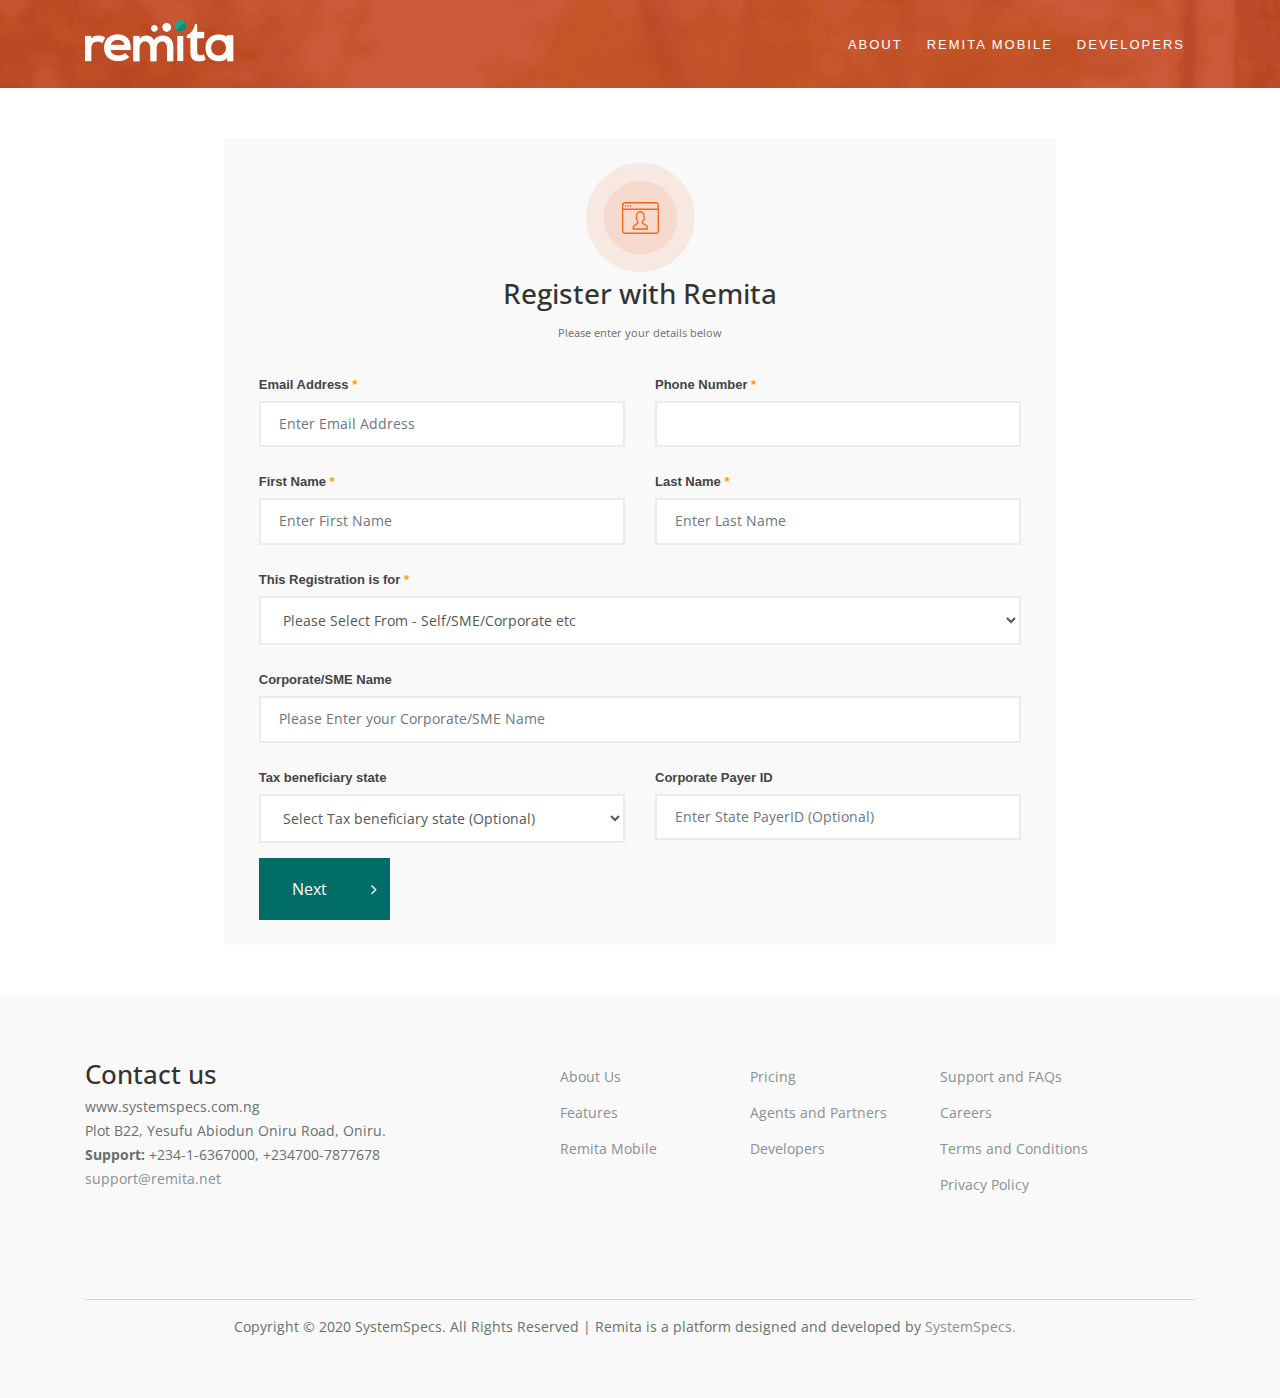
==== registration.html @ a8df495c "Initial commit" ====
<!DOCTYPE html>
<html lang="en">

<head>
    <meta charset="UTF-8">
    <meta name="viewport" content="width=device-width, initial-scale=1.0">
    <title>Register</title>

    <link rel="stylesheet" href="./assets/css/bootstrap.min.css">
    <link rel="stylesheet" href="https://stackpath.bootstrapcdn.com/bootstrap/4.5.2/css/bootstrap.min.css" integrity="sha384-JcKb8q3iqJ61gNV9KGb8thSsNjpSL0n8PARn9HuZOnIxN0hoP+VmmDGMN5t9UJ0Z" crossorigin="anonymous">

    <link rel="stylesheet" href="./assets/css/style.css">
    <link rel="stylesheet" href="https://stackpath.bootstrapcdn.com/font-awesome/4.7.0/css/font-awesome.min.css" integrity="sha384-wvfXpqpZZVQGK6TAh5PVlGOfQNHSoD2xbE+QkPxCAFlNEevoEH3Sl0sibVcOQVnN" crossorigin="anonymous">
    <link href="https://fonts.googleapis.com/css2?family=Open+Sans&display=swap" rel="stylesheet">
</head>

<body>
    <div class="wrapper">
        <header style="background-image: url(./assets/images/header-bg-light.png)">
            <div class="container header-container d-flex flex-row justify-content-between">
                <div class="logo">
                    <a href="//www.remita.net/signin" class="logo">
                        <img src="./assets/images/remita_logo_white.png" alt="Remita Logo">
                    </a>
                </div>
                <nav>
                    <ul class="nav nav-pills">
                        <li class="nav-item">
                            <a class="nav-link" href="#">ABOUT</a>
                        </li>
                        <li class="nav-item">
                            <a class="nav-link" href="#">REMITA MOBILE</a>
                        </li>
                        <li class="nav-item">
                            <a class="nav-link" href="#">DEVELOPERS</a>
                        </li>

                    </ul>
                </nav>
            </div>
        </header>
        <div class="container">

            <div class="registration-container " style="background-color:#f8f9f8">

                <div class="personal-registration-container">
                    <div class="col-sm-12 center-box text-center">
                        <img src="./assets/images/registration_icon.svg">
                        <h3>Register with Remita</h3>


                        <p>Please enter your details below</p>
                    </div>
                    <div class="col-xs-12">
                        <form id="registrationForm" method="post">

                            <div class="form-row">
                                <div class="col-sm-6">
                                    <div class="form-group ">
                                        <label for="email">Email Address <span class="required-field">*</span></label>
                                        <input type="email" class="form-control rounded-0 required" placeholder="Enter Email Address" id="email" required>
                                    </div>
                                </div>
                                <div class="col-sm-6">
                                    <div class="form-group ">
                                        <label for="phone">Phone Number <span class="required-field">*</span></label>
                                        <input type="tel" class="form-control rounded-0 required " id="phone" required>
                                    </div>
                                </div>
                            </div>
                            <div class="form-row">
                                <div class="form-group col-md-6">
                                    <label for="fname">First Name <span class="required-field">*</span></label>
                                    <input type="text" class="form-control rounded-0" id="fname" placeholder="Enter First Name" required>
                                </div>
                                <div class="form-group col-md-6">
                                    <label for="lname">Last Name <span class="required-field">*</span></label>
                                    <input type="text" class="form-control rounded-0 required" placeholder="Enter Last Name" id="lname" required>
                                </div>
                            </div>
                            <div class="form-row">
                                <div class="form-group col-md-12">
                                    <label for="accountType">This Registration is for <span class="required-field">*</span></label>
                                    <select id="accountType" class="form-control required" name="rtype">
                                        <option value="">Please Select From - Self/SME/Corporate etc</option>
                                        <option value="PERSONAL" id="personal">My Personal Account</option>
                                        <option value="SME" id="sme">MSME - Sole Signatory</option>
                                        <option value="CORPORATE">SME/Corporate - Multi Signatory</option>
                                        <option value="GOVERNMENT">Government/MDA</option>
                                </select>

                                </div>
                            </div>
                            <div class="form-row">
                                <div class="form-group col-md-12 ">
                                    <label for="corporateName">Corporate/SME Name</label>
                                    <input type="text" class="form-control required" id="corporateName" placeholder="Please Enter your Corporate/SME Name " name="corporateFullname" autocomplete="off">
                                </div>
                            </div>
                            <div class="form-row">
                                <div class="form-group col-md-6">
                                    <label for="taxstate">Tax beneficiary state</label>
                                    <select id="taxstate" class="form-control">
                                            <option value="" selected="" disabled="" hidden="">Select Tax beneficiary state (Optional)</option>
                                            <option value="LAGOS">Lagos</option>
                                    </select>
                                </div>
                                <div class="form-group col-md-6">
                                    <label for="statepayerid">Corporate Payer ID</label>
                                    <input type="text" class="form-control rounded-0" id="statepayerid" required placeholder="Enter State PayerID (Optional)">
                                </div>
                            </div>
                            <button type="submit" class="btn btn-primary rounded-0">
                                <span class="btn-remita-text">Next</span>
                                <i class="fa fa-angle-right"></i>
                            </button>

                        </form>
                    </div>
                </div>
            </div>
        </div>

        <footer style="background-color: #f8f9f8;">
            <div class="container footer-container">
                <div class="row">
                    <div class="col-md-5">
                        <h4>Contact us</h4>
                        <p>www.systemspecs.com.ng
                            <br>Plot B22, Yesufu Abiodun Oniru Road, Oniru.
                            <br>

                            <b>Support:</b> +234-1-6367000, +234700-7877678
                            <br>
                            <a href="mailto:support@remita.net">support@remita.net</a>
                        </p>

                    </div>
                    <div class="col-md-2 ml-md-auto col-sm-4 col-xs-6 footer-links">
                        <ul class="list-unstyled">
                            <li>
                                <a href="https:////www.remita.net/products/about/">About Us</a>
                            </li>
                            <li>
                                <a href="https:////www.remita.net/products/features/">Features</a>
                            </li>
                            <li>
                                <a href="https:////www.remita.net/mobileapp/" target="_blank">Remita Mobile</a>
                            </li>

                        </ul>
                    </div>
                    <div class="col-md-2 col-sm-4 col-xs-6 footer-links">
                        <ul class="list-unstyled">
                            <li>
                                <a href="https:////www.remita.net/products/pricing/">Pricing</a>
                            </li>
                            <li>
                                <a href="https:////www.remita.net/business/partners/">Agents and Partners</a>
                            </li>
                            <li>
                                <a href="https:////www.remita.net/developers/" target="_blank">Developers</a>
                            </li>
                        </ul>
                    </div>
                    <div class="col-md-3 col-sm-4 col-xs-6 footer-links">
                        <ul class="list-unstyled">
                            <li>
                                <a href="https://support.remita.net" target="_blank">Support and FAQs</a>
                            </li>
                            <li>
                                <a href="http://systemspecs.com.ng/careers" target="_blank">Careers</a>
                            </li>
                            <li>
                                <a href="https:////www.remita.net/legal/terms/">Terms and Conditions</a>
                            </li>
                            <li>
                                <a href="https:////www.remita.net/legal/policy/">Privacy Policy</a>
                            </li>
                        </ul>
                    </div>
                </div>

                <div class="row h-divider">

                </div>

                <div class="row footer-credit">
                    <p>Copyright © 2020 SystemSpecs. All Rights Reserved | Remita is a platform designed and developed by
                        <a href="http://www.systemspecs.com.ng" target="_blank">SystemSpecs.</a>
                    </p>
                </div>
            </div>
        </footer>


    </div>
</body>

</html>
---- assets/css/style.css ----
*,
::after,
::before {
    box-sizing: border-box;
    padding: 0px;
    margin: 0px;
}

.form-row>.col,
.form-row>[class*=col-] {
    padding-right: 15px;
    padding-left: 15px;
}

body {
    color: #333;
    font-family: Open Sans, sans-serif;
    font-size: 14px;
    line-height: 24px;
    overflow-x: hidden;
    padding: 0 !important;
}

img {
    vertical-align: middle;
}

.logo {
    font-size: 28px;
    line-height: 100%;
    padding: 20px 10px 10px 0;
}

ul .nav .nav-pills {
    display: block;
    margin-block-start: 1em;
    margin-block-end: 1em;
    margin-inline-start: 0px;
    margin-inline-end: 0px;
    padding-inline-start: 40px;
}

.nav-pills>li+li {
    margin-left: 4px;
}

.nav-tabs {
    border-bottom: none;
}

nav>ul>li>a {
    border-bottom: 0;
    border-radius: 0;
    font-size: 13px;
    font-style: normal;
    height: 88px;
    line-height: 70px;
    margin-left: 0;
    margin-right: 0;
    outline: medium none;
    padding: 10px;
    color: #fff;
    font-family: Helvetica Neue, Helvetica, Arial, sans-serif;
    text-transform: uppercase;
    transition: all 0.3s ease-in-out 0s;
    letter-spacing: 2px;
}

nav ul li a:hover {
    text-decoration: none;
    color: #fff;
}

.nav-link {
    padding: 10px;
}

.registration-container {
    padding-top: 0px;
    padding-left: 0px;
    padding-right: 0px;
}

.registration-container .personal-registration-container p {
    color: #696f6f;
    margin-bottom: 20px;
    font-size: 11px;
}

.registration-container .personal-registration-container h3 {
    margin: 5px 0 10px;
}

.form-control {
    border-radius: 0;
    height: auto;
    color: #555;
    line-height: 1.33333;
    padding: 12px 18px;
    border: 2px solid #ebebeb;
    font-weight: normal;
    font-size: 14px;
}

.form-group {
    margin-bottom: 15px;
}

.form-group label {
    color: #444;
    cursor: pointer;
    margin-top: 8px;
    margin-bottom: 4px;
    font-size: 13px;
    font-weight: 700;
    font-family: Helvetica Neue, Helvetica, Arial, sans-serif;
}

.required-field {
    color: #f90;
}

.btn-primary {
    display: block;
    margin-left: 10px;
    background-color: #006d67;
    border-color: #006d67;
    color: #fff;
}

.btn-remita-text {
    display: inline-block;
    margin-right: 20px;
    padding: 12px 20px;
}

footer h4 {
    margin-bottom: 5px;
    font-size: 26px;
    font-family: inherit;
    font-weight: 500;
    line-height: 1.2;
    color: inherit;
}

footer p {
    font-size: 14px;
    line-height: 24px;
    color: #696f6f;
    margin-bottom: 20px;
}

.footer-container {
    padding-top: 5%;
    padding-bottom: 3%;
}

footer a {
    text-decoration: none;
    color: #8c8f94;
}

footer .footer-links {
    margin-bottom: 30px;
}

footer ul li a {
    color: #8c8f94;
    text-decoration: none;
    line-height: 36px;
    font-size: 14px;
}

.row.footer-credit {
    width: 100%;
    text-align: center;
    padding-top: 6%;
    display: block;
}

footer .row.h-divider {
    margin: 50px 0 0;
}

.row.h-divider {
    width: 100%;
    float: left;
    border-bottom: 0.6px solid #d6d6d6;
}

footer a:hover {
    text-decoration: none;
    color: inherit;
}

@media (min-width: 768px) {
    .container {
        width: 750px;
    }
}

@media (min-width: 1200px) {
    .container {
        width: 1170px;
    }
}

@media (min-width: 768px) {
    .registration-container {
        width: 95%;
        margin: 20px auto;
        padding: 20px;
    }
    @media (min-width: 992px) {
        .registration-container {
            width: 90%;
            margin: 30px auto;
            padding: 30px;
        }
        .personal-registration-container {
            padding: 15px;
        }
    }
    @media (min-width: 1200px) {
        .registration-container {
            width: 75%;
            margin: 50px auto;
            padding: 10px;
        }
    }
}

@media (max-width:992px) {
    header nav {
        display: none;
    }
}
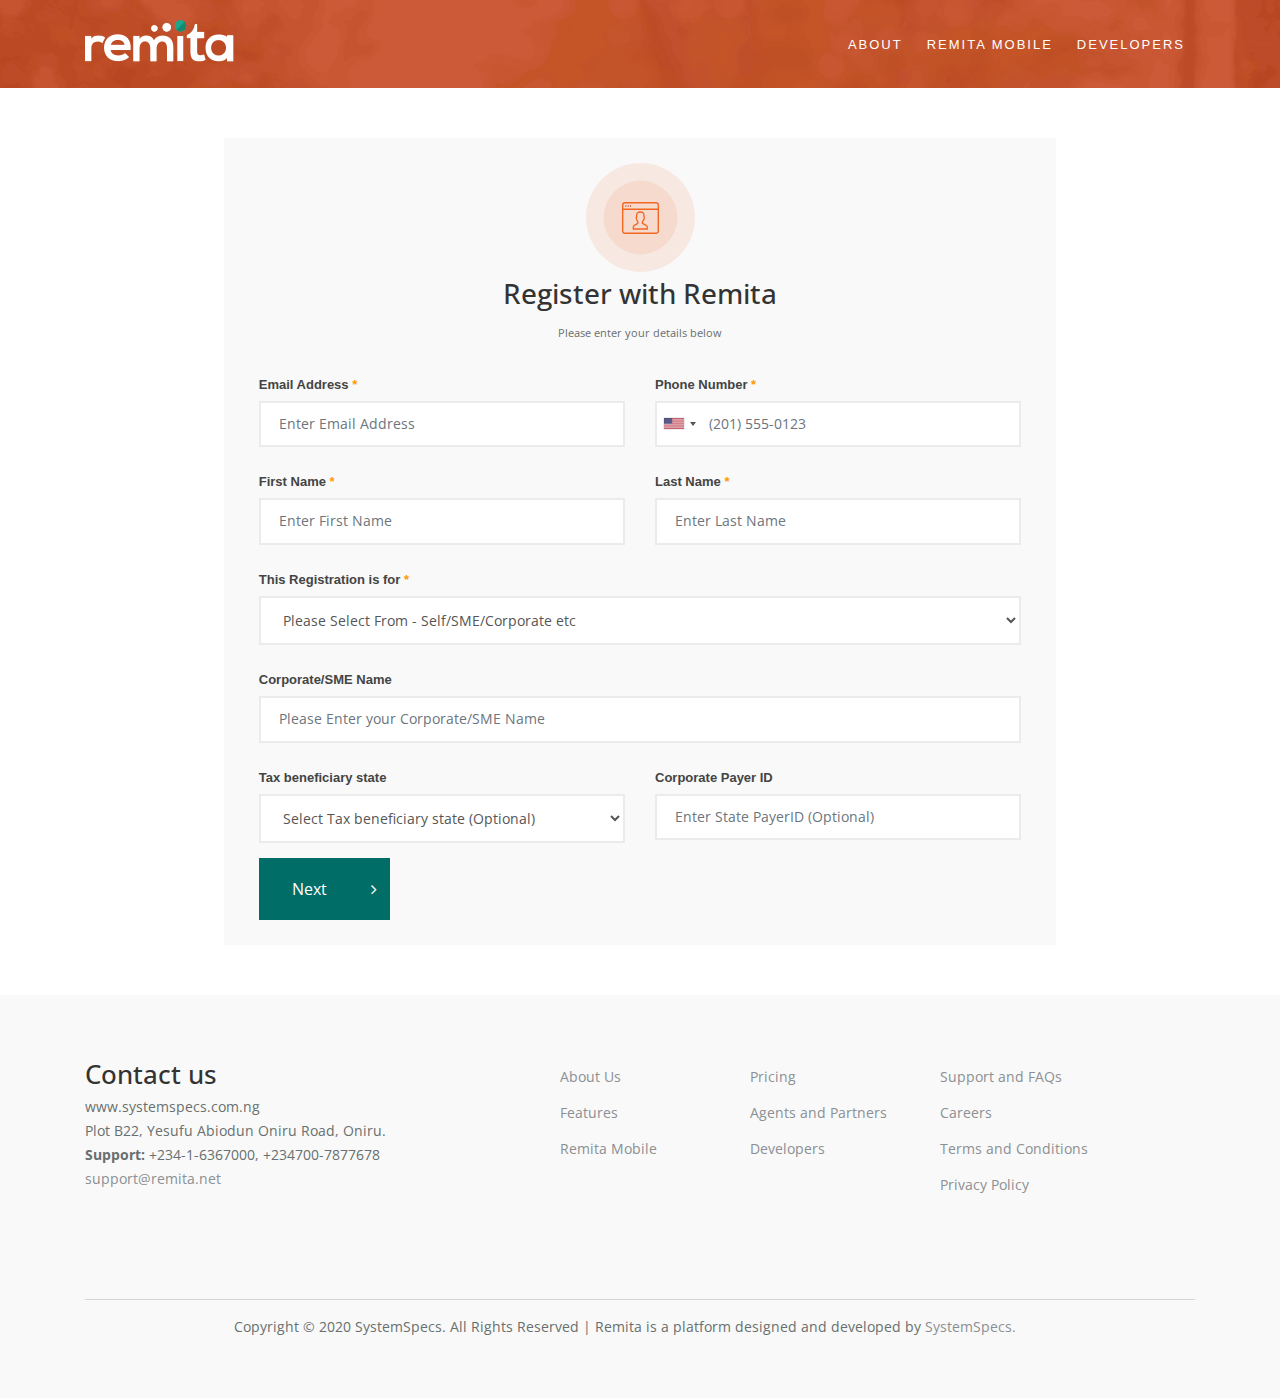
==== commit 77d4a251: "Included the country phone nuber select" ====
--- a/registration.html
+++ b/registration.html
@@ -5,7 +5,7 @@
     <meta charset="UTF-8">
     <meta name="viewport" content="width=device-width, initial-scale=1.0">
     <title>Register</title>
-
+    <link rel="stylesheet" href="./assets/css/intlTelInput.css">
     <link rel="stylesheet" href="./assets/css/bootstrap.min.css">
     <link rel="stylesheet" href="https://stackpath.bootstrapcdn.com/bootstrap/4.5.2/css/bootstrap.min.css" integrity="sha384-JcKb8q3iqJ61gNV9KGb8thSsNjpSL0n8PARn9HuZOnIxN0hoP+VmmDGMN5t9UJ0Z" crossorigin="anonymous">
 
@@ -52,7 +52,7 @@
                         <p>Please enter your details below</p>
                     </div>
                     <div class="col-xs-12">
-                        <form id="registrationForm" method="post">
+                        <form id="registrationForm" method="post" novalidate>
 
                             <div class="form-row">
                                 <div class="col-sm-6">
@@ -195,6 +195,34 @@
 
 
     </div>
+    <script src="./assets/js/index.js"></script>
+    <script src="./assets/js/intlTelInput.js"></script>
+    <script>
+        var input = document.querySelector("#phone");
+        window.intlTelInput(input, {
+            // allowDropdown: false,
+            // autoHideDialCode: false,
+            // autoPlaceholder: "off",
+            // dropdownContainer: document.body,
+            // excludeCountries: ["us"],
+            // formatOnDisplay: false,
+            // geoIpLookup: function(callback) {
+            //   $.get("http://ipinfo.io", function() {}, "jsonp").always(function(resp) {
+            //     var countryCode = (resp && resp.country) ? resp.country : "";
+            //     callback(countryCode);
+            //   });
+            // },
+            // hiddenInput: "full_number",
+            // initialCountry: "auto",
+            // localizedCountries: { 'de': 'Deutschland' },
+            // nationalMode: false,
+            // onlyCountries: ['us', 'gb', 'ch', 'ca', 'do'],
+            // placeholderNumberType: "MOBILE",
+            // preferredCountries: ['cn', 'jp'],
+            // separateDialCode: true,
+            utilsScript: "./assets/js/utils.js",
+        });
+    </script>
 </body>
 
 </html>--- a/assets/css/intlTelInput.css
+++ b/assets/css/intlTelInput.css
@@ -0,0 +1,1539 @@
+.iti {
+    position: relative;
+    display: block;
+}
+
+.iti * {
+    box-sizing: border-box;
+    -moz-box-sizing: border-box;
+}
+
+.iti__hide {
+    display: none;
+}
+
+.iti__v-hide {
+    visibility: hidden;
+}
+
+.iti input,
+.iti input[type=text],
+.iti input[type=tel] {
+    position: relative;
+    z-index: 0;
+    margin-top: 0 !important;
+    margin-bottom: 0 !important;
+    padding-right: 36px;
+    margin-right: 0;
+}
+
+.iti__flag-container {
+    position: absolute;
+    top: 0;
+    bottom: 0;
+    right: 0;
+    padding: 1px;
+}
+
+.iti__selected-flag {
+    z-index: 1;
+    position: relative;
+    display: flex;
+    align-items: center;
+    height: 100%;
+    padding: 0 6px 0 8px;
+}
+
+.iti__arrow {
+    margin-left: 6px;
+    width: 0;
+    height: 0;
+    border-left: 3px solid transparent;
+    border-right: 3px solid transparent;
+    border-top: 4px solid #555;
+}
+
+.iti__arrow--up {
+    border-top: none;
+    border-bottom: 4px solid #555;
+}
+
+.iti__country-list {
+    position: absolute;
+    z-index: 2;
+    list-style: none;
+    text-align: left;
+    padding: 0;
+    margin: 0 0 0 -1px;
+    box-shadow: 1px 1px 4px rgba(0, 0, 0, 0.2);
+    background-color: white;
+    border: 1px solid #CCC;
+    white-space: nowrap;
+    max-height: 200px;
+    overflow-y: scroll;
+    -webkit-overflow-scrolling: touch;
+}
+
+.iti__country-list--dropup {
+    bottom: 100%;
+    margin-bottom: -1px;
+}
+
+@media (max-width: 500px) {
+    .iti__country-list {
+        white-space: normal;
+    }
+}
+
+.iti__flag-box {
+    display: inline-block;
+    width: 20px;
+}
+
+.iti__divider {
+    padding-bottom: 5px;
+    margin-bottom: 5px;
+    border-bottom: 1px solid #CCC;
+}
+
+.iti__country {
+    padding: 5px 10px;
+    outline: none;
+}
+
+.iti__dial-code {
+    color: #999;
+}
+
+.iti__country.iti__highlight {
+    background-color: rgba(0, 0, 0, 0.05);
+}
+
+.iti__flag-box,
+.iti__country-name,
+.iti__dial-code {
+    vertical-align: middle;
+}
+
+.iti__flag-box,
+.iti__country-name {
+    margin-right: 6px;
+}
+
+.iti--allow-dropdown input,
+.iti--allow-dropdown input[type=text],
+.iti--allow-dropdown input[type=tel],
+.iti--separate-dial-code input,
+.iti--separate-dial-code input[type=text],
+.iti--separate-dial-code input[type=tel] {
+    padding-right: 6px;
+    padding-left: 52px;
+    margin-left: 0;
+}
+
+.iti--allow-dropdown .iti__flag-container,
+.iti--separate-dial-code .iti__flag-container {
+    right: auto;
+    left: 0;
+}
+
+.iti--allow-dropdown .iti__flag-container:hover {
+    cursor: pointer;
+}
+
+.iti--allow-dropdown .iti__flag-container:hover .iti__selected-flag {
+    background-color: rgba(0, 0, 0, 0.05);
+}
+
+.iti--allow-dropdown input[disabled]+.iti__flag-container:hover,
+.iti--allow-dropdown input[readonly]+.iti__flag-container:hover {
+    cursor: default;
+}
+
+.iti--allow-dropdown input[disabled]+.iti__flag-container:hover .iti__selected-flag,
+.iti--allow-dropdown input[readonly]+.iti__flag-container:hover .iti__selected-flag {
+    background-color: transparent;
+}
+
+.iti--separate-dial-code .iti__selected-flag {
+    background-color: rgba(0, 0, 0, 0.05);
+}
+
+.iti--separate-dial-code .iti__selected-dial-code {
+    margin-left: 6px;
+}
+
+.iti--container {
+    position: absolute;
+    top: -1000px;
+    left: -1000px;
+    z-index: 1060;
+    padding: 1px;
+}
+
+.iti--container:hover {
+    cursor: pointer;
+}
+
+.iti-mobile .iti--container {
+    top: 30px;
+    bottom: 30px;
+    left: 30px;
+    right: 30px;
+    position: fixed;
+}
+
+.iti-mobile .iti__country-list {
+    max-height: 100%;
+    width: 100%;
+}
+
+.iti-mobile .iti__country {
+    padding: 10px 10px;
+    line-height: 1.5em;
+}
+
+.iti__flag {
+    width: 20px;
+}
+
+.iti__flag.iti__be {
+    width: 18px;
+}
+
+.iti__flag.iti__ch {
+    width: 15px;
+}
+
+.iti__flag.iti__mc {
+    width: 19px;
+}
+
+.iti__flag.iti__ne {
+    width: 18px;
+}
+
+.iti__flag.iti__np {
+    width: 13px;
+}
+
+.iti__flag.iti__va {
+    width: 15px;
+}
+
+@media (-webkit-min-device-pixel-ratio: 2),
+(min-resolution: 192dpi) {
+    .iti__flag {
+        background-size: 5652px 15px;
+    }
+}
+
+.iti__flag.iti__ac {
+    height: 10px;
+    background-position: 0px 0px;
+}
+
+.iti__flag.iti__ad {
+    height: 14px;
+    background-position: -22px 0px;
+}
+
+.iti__flag.iti__ae {
+    height: 10px;
+    background-position: -44px 0px;
+}
+
+.iti__flag.iti__af {
+    height: 14px;
+    background-position: -66px 0px;
+}
+
+.iti__flag.iti__ag {
+    height: 14px;
+    background-position: -88px 0px;
+}
+
+.iti__flag.iti__ai {
+    height: 10px;
+    background-position: -110px 0px;
+}
+
+.iti__flag.iti__al {
+    height: 15px;
+    background-position: -132px 0px;
+}
+
+.iti__flag.iti__am {
+    height: 10px;
+    background-position: -154px 0px;
+}
+
+.iti__flag.iti__ao {
+    height: 14px;
+    background-position: -176px 0px;
+}
+
+.iti__flag.iti__aq {
+    height: 14px;
+    background-position: -198px 0px;
+}
+
+.iti__flag.iti__ar {
+    height: 13px;
+    background-position: -220px 0px;
+}
+
+.iti__flag.iti__as {
+    height: 10px;
+    background-position: -242px 0px;
+}
+
+.iti__flag.iti__at {
+    height: 14px;
+    background-position: -264px 0px;
+}
+
+.iti__flag.iti__au {
+    height: 10px;
+    background-position: -286px 0px;
+}
+
+.iti__flag.iti__aw {
+    height: 14px;
+    background-position: -308px 0px;
+}
+
+.iti__flag.iti__ax {
+    height: 13px;
+    background-position: -330px 0px;
+}
+
+.iti__flag.iti__az {
+    height: 10px;
+    background-position: -352px 0px;
+}
+
+.iti__flag.iti__ba {
+    height: 10px;
+    background-position: -374px 0px;
+}
+
+.iti__flag.iti__bb {
+    height: 14px;
+    background-position: -396px 0px;
+}
+
+.iti__flag.iti__bd {
+    height: 12px;
+    background-position: -418px 0px;
+}
+
+.iti__flag.iti__be {
+    height: 15px;
+    background-position: -440px 0px;
+}
+
+.iti__flag.iti__bf {
+    height: 14px;
+    background-position: -460px 0px;
+}
+
+.iti__flag.iti__bg {
+    height: 12px;
+    background-position: -482px 0px;
+}
+
+.iti__flag.iti__bh {
+    height: 12px;
+    background-position: -504px 0px;
+}
+
+.iti__flag.iti__bi {
+    height: 12px;
+    background-position: -526px 0px;
+}
+
+.iti__flag.iti__bj {
+    height: 14px;
+    background-position: -548px 0px;
+}
+
+.iti__flag.iti__bl {
+    height: 14px;
+    background-position: -570px 0px;
+}
+
+.iti__flag.iti__bm {
+    height: 10px;
+    background-position: -592px 0px;
+}
+
+.iti__flag.iti__bn {
+    height: 10px;
+    background-position: -614px 0px;
+}
+
+.iti__flag.iti__bo {
+    height: 14px;
+    background-position: -636px 0px;
+}
+
+.iti__flag.iti__bq {
+    height: 14px;
+    background-position: -658px 0px;
+}
+
+.iti__flag.iti__br {
+    height: 14px;
+    background-position: -680px 0px;
+}
+
+.iti__flag.iti__bs {
+    height: 10px;
+    background-position: -702px 0px;
+}
+
+.iti__flag.iti__bt {
+    height: 14px;
+    background-position: -724px 0px;
+}
+
+.iti__flag.iti__bv {
+    height: 15px;
+    background-position: -746px 0px;
+}
+
+.iti__flag.iti__bw {
+    height: 14px;
+    background-position: -768px 0px;
+}
+
+.iti__flag.iti__by {
+    height: 10px;
+    background-position: -790px 0px;
+}
+
+.iti__flag.iti__bz {
+    height: 14px;
+    background-position: -812px 0px;
+}
+
+.iti__flag.iti__ca {
+    height: 10px;
+    background-position: -834px 0px;
+}
+
+.iti__flag.iti__cc {
+    height: 10px;
+    background-position: -856px 0px;
+}
+
+.iti__flag.iti__cd {
+    height: 15px;
+    background-position: -878px 0px;
+}
+
+.iti__flag.iti__cf {
+    height: 14px;
+    background-position: -900px 0px;
+}
+
+.iti__flag.iti__cg {
+    height: 14px;
+    background-position: -922px 0px;
+}
+
+.iti__flag.iti__ch {
+    height: 15px;
+    background-position: -944px 0px;
+}
+
+.iti__flag.iti__ci {
+    height: 14px;
+    background-position: -961px 0px;
+}
+
+.iti__flag.iti__ck {
+    height: 10px;
+    background-position: -983px 0px;
+}
+
+.iti__flag.iti__cl {
+    height: 14px;
+    background-position: -1005px 0px;
+}
+
+.iti__flag.iti__cm {
+    height: 14px;
+    background-position: -1027px 0px;
+}
+
+.iti__flag.iti__cn {
+    height: 14px;
+    background-position: -1049px 0px;
+}
+
+.iti__flag.iti__co {
+    height: 14px;
+    background-position: -1071px 0px;
+}
+
+.iti__flag.iti__cp {
+    height: 14px;
+    background-position: -1093px 0px;
+}
+
+.iti__flag.iti__cr {
+    height: 12px;
+    background-position: -1115px 0px;
+}
+
+.iti__flag.iti__cu {
+    height: 10px;
+    background-position: -1137px 0px;
+}
+
+.iti__flag.iti__cv {
+    height: 12px;
+    background-position: -1159px 0px;
+}
+
+.iti__flag.iti__cw {
+    height: 14px;
+    background-position: -1181px 0px;
+}
+
+.iti__flag.iti__cx {
+    height: 10px;
+    background-position: -1203px 0px;
+}
+
+.iti__flag.iti__cy {
+    height: 14px;
+    background-position: -1225px 0px;
+}
+
+.iti__flag.iti__cz {
+    height: 14px;
+    background-position: -1247px 0px;
+}
+
+.iti__flag.iti__de {
+    height: 12px;
+    background-position: -1269px 0px;
+}
+
+.iti__flag.iti__dg {
+    height: 10px;
+    background-position: -1291px 0px;
+}
+
+.iti__flag.iti__dj {
+    height: 14px;
+    background-position: -1313px 0px;
+}
+
+.iti__flag.iti__dk {
+    height: 15px;
+    background-position: -1335px 0px;
+}
+
+.iti__flag.iti__dm {
+    height: 10px;
+    background-position: -1357px 0px;
+}
+
+.iti__flag.iti__do {
+    height: 14px;
+    background-position: -1379px 0px;
+}
+
+.iti__flag.iti__dz {
+    height: 14px;
+    background-position: -1401px 0px;
+}
+
+.iti__flag.iti__ea {
+    height: 14px;
+    background-position: -1423px 0px;
+}
+
+.iti__flag.iti__ec {
+    height: 14px;
+    background-position: -1445px 0px;
+}
+
+.iti__flag.iti__ee {
+    height: 13px;
+    background-position: -1467px 0px;
+}
+
+.iti__flag.iti__eg {
+    height: 14px;
+    background-position: -1489px 0px;
+}
+
+.iti__flag.iti__eh {
+    height: 10px;
+    background-position: -1511px 0px;
+}
+
+.iti__flag.iti__er {
+    height: 10px;
+    background-position: -1533px 0px;
+}
+
+.iti__flag.iti__es {
+    height: 14px;
+    background-position: -1555px 0px;
+}
+
+.iti__flag.iti__et {
+    height: 10px;
+    background-position: -1577px 0px;
+}
+
+.iti__flag.iti__eu {
+    height: 14px;
+    background-position: -1599px 0px;
+}
+
+.iti__flag.iti__fi {
+    height: 12px;
+    background-position: -1621px 0px;
+}
+
+.iti__flag.iti__fj {
+    height: 10px;
+    background-position: -1643px 0px;
+}
+
+.iti__flag.iti__fk {
+    height: 10px;
+    background-position: -1665px 0px;
+}
+
+.iti__flag.iti__fm {
+    height: 11px;
+    background-position: -1687px 0px;
+}
+
+.iti__flag.iti__fo {
+    height: 15px;
+    background-position: -1709px 0px;
+}
+
+.iti__flag.iti__fr {
+    height: 14px;
+    background-position: -1731px 0px;
+}
+
+.iti__flag.iti__ga {
+    height: 15px;
+    background-position: -1753px 0px;
+}
+
+.iti__flag.iti__gb {
+    height: 10px;
+    background-position: -1775px 0px;
+}
+
+.iti__flag.iti__gd {
+    height: 12px;
+    background-position: -1797px 0px;
+}
+
+.iti__flag.iti__ge {
+    height: 14px;
+    background-position: -1819px 0px;
+}
+
+.iti__flag.iti__gf {
+    height: 14px;
+    background-position: -1841px 0px;
+}
+
+.iti__flag.iti__gg {
+    height: 14px;
+    background-position: -1863px 0px;
+}
+
+.iti__flag.iti__gh {
+    height: 14px;
+    background-position: -1885px 0px;
+}
+
+.iti__flag.iti__gi {
+    height: 10px;
+    background-position: -1907px 0px;
+}
+
+.iti__flag.iti__gl {
+    height: 14px;
+    background-position: -1929px 0px;
+}
+
+.iti__flag.iti__gm {
+    height: 14px;
+    background-position: -1951px 0px;
+}
+
+.iti__flag.iti__gn {
+    height: 14px;
+    background-position: -1973px 0px;
+}
+
+.iti__flag.iti__gp {
+    height: 14px;
+    background-position: -1995px 0px;
+}
+
+.iti__flag.iti__gq {
+    height: 14px;
+    background-position: -2017px 0px;
+}
+
+.iti__flag.iti__gr {
+    height: 14px;
+    background-position: -2039px 0px;
+}
+
+.iti__flag.iti__gs {
+    height: 10px;
+    background-position: -2061px 0px;
+}
+
+.iti__flag.iti__gt {
+    height: 13px;
+    background-position: -2083px 0px;
+}
+
+.iti__flag.iti__gu {
+    height: 11px;
+    background-position: -2105px 0px;
+}
+
+.iti__flag.iti__gw {
+    height: 10px;
+    background-position: -2127px 0px;
+}
+
+.iti__flag.iti__gy {
+    height: 12px;
+    background-position: -2149px 0px;
+}
+
+.iti__flag.iti__hk {
+    height: 14px;
+    background-position: -2171px 0px;
+}
+
+.iti__flag.iti__hm {
+    height: 10px;
+    background-position: -2193px 0px;
+}
+
+.iti__flag.iti__hn {
+    height: 10px;
+    background-position: -2215px 0px;
+}
+
+.iti__flag.iti__hr {
+    height: 10px;
+    background-position: -2237px 0px;
+}
+
+.iti__flag.iti__ht {
+    height: 12px;
+    background-position: -2259px 0px;
+}
+
+.iti__flag.iti__hu {
+    height: 10px;
+    background-position: -2281px 0px;
+}
+
+.iti__flag.iti__ic {
+    height: 14px;
+    background-position: -2303px 0px;
+}
+
+.iti__flag.iti__id {
+    height: 14px;
+    background-position: -2325px 0px;
+}
+
+.iti__flag.iti__ie {
+    height: 10px;
+    background-position: -2347px 0px;
+}
+
+.iti__flag.iti__il {
+    height: 15px;
+    background-position: -2369px 0px;
+}
+
+.iti__flag.iti__im {
+    height: 10px;
+    background-position: -2391px 0px;
+}
+
+.iti__flag.iti__in {
+    height: 14px;
+    background-position: -2413px 0px;
+}
+
+.iti__flag.iti__io {
+    height: 10px;
+    background-position: -2435px 0px;
+}
+
+.iti__flag.iti__iq {
+    height: 14px;
+    background-position: -2457px 0px;
+}
+
+.iti__flag.iti__ir {
+    height: 12px;
+    background-position: -2479px 0px;
+}
+
+.iti__flag.iti__is {
+    height: 15px;
+    background-position: -2501px 0px;
+}
+
+.iti__flag.iti__it {
+    height: 14px;
+    background-position: -2523px 0px;
+}
+
+.iti__flag.iti__je {
+    height: 12px;
+    background-position: -2545px 0px;
+}
+
+.iti__flag.iti__jm {
+    height: 10px;
+    background-position: -2567px 0px;
+}
+
+.iti__flag.iti__jo {
+    height: 10px;
+    background-position: -2589px 0px;
+}
+
+.iti__flag.iti__jp {
+    height: 14px;
+    background-position: -2611px 0px;
+}
+
+.iti__flag.iti__ke {
+    height: 14px;
+    background-position: -2633px 0px;
+}
+
+.iti__flag.iti__kg {
+    height: 12px;
+    background-position: -2655px 0px;
+}
+
+.iti__flag.iti__kh {
+    height: 13px;
+    background-position: -2677px 0px;
+}
+
+.iti__flag.iti__ki {
+    height: 10px;
+    background-position: -2699px 0px;
+}
+
+.iti__flag.iti__km {
+    height: 12px;
+    background-position: -2721px 0px;
+}
+
+.iti__flag.iti__kn {
+    height: 14px;
+    background-position: -2743px 0px;
+}
+
+.iti__flag.iti__kp {
+    height: 10px;
+    background-position: -2765px 0px;
+}
+
+.iti__flag.iti__kr {
+    height: 14px;
+    background-position: -2787px 0px;
+}
+
+.iti__flag.iti__kw {
+    height: 10px;
+    background-position: -2809px 0px;
+}
+
+.iti__flag.iti__ky {
+    height: 10px;
+    background-position: -2831px 0px;
+}
+
+.iti__flag.iti__kz {
+    height: 10px;
+    background-position: -2853px 0px;
+}
+
+.iti__flag.iti__la {
+    height: 14px;
+    background-position: -2875px 0px;
+}
+
+.iti__flag.iti__lb {
+    height: 14px;
+    background-position: -2897px 0px;
+}
+
+.iti__flag.iti__lc {
+    height: 10px;
+    background-position: -2919px 0px;
+}
+
+.iti__flag.iti__li {
+    height: 12px;
+    background-position: -2941px 0px;
+}
+
+.iti__flag.iti__lk {
+    height: 10px;
+    background-position: -2963px 0px;
+}
+
+.iti__flag.iti__lr {
+    height: 11px;
+    background-position: -2985px 0px;
+}
+
+.iti__flag.iti__ls {
+    height: 14px;
+    background-position: -3007px 0px;
+}
+
+.iti__flag.iti__lt {
+    height: 12px;
+    background-position: -3029px 0px;
+}
+
+.iti__flag.iti__lu {
+    height: 12px;
+    background-position: -3051px 0px;
+}
+
+.iti__flag.iti__lv {
+    height: 10px;
+    background-position: -3073px 0px;
+}
+
+.iti__flag.iti__ly {
+    height: 10px;
+    background-position: -3095px 0px;
+}
+
+.iti__flag.iti__ma {
+    height: 14px;
+    background-position: -3117px 0px;
+}
+
+.iti__flag.iti__mc {
+    height: 15px;
+    background-position: -3139px 0px;
+}
+
+.iti__flag.iti__md {
+    height: 10px;
+    background-position: -3160px 0px;
+}
+
+.iti__flag.iti__me {
+    height: 10px;
+    background-position: -3182px 0px;
+}
+
+.iti__flag.iti__mf {
+    height: 14px;
+    background-position: -3204px 0px;
+}
+
+.iti__flag.iti__mg {
+    height: 14px;
+    background-position: -3226px 0px;
+}
+
+.iti__flag.iti__mh {
+    height: 11px;
+    background-position: -3248px 0px;
+}
+
+.iti__flag.iti__mk {
+    height: 10px;
+    background-position: -3270px 0px;
+}
+
+.iti__flag.iti__ml {
+    height: 14px;
+    background-position: -3292px 0px;
+}
+
+.iti__flag.iti__mm {
+    height: 14px;
+    background-position: -3314px 0px;
+}
+
+.iti__flag.iti__mn {
+    height: 10px;
+    background-position: -3336px 0px;
+}
+
+.iti__flag.iti__mo {
+    height: 14px;
+    background-position: -3358px 0px;
+}
+
+.iti__flag.iti__mp {
+    height: 10px;
+    background-position: -3380px 0px;
+}
+
+.iti__flag.iti__mq {
+    height: 14px;
+    background-position: -3402px 0px;
+}
+
+.iti__flag.iti__mr {
+    height: 14px;
+    background-position: -3424px 0px;
+}
+
+.iti__flag.iti__ms {
+    height: 10px;
+    background-position: -3446px 0px;
+}
+
+.iti__flag.iti__mt {
+    height: 14px;
+    background-position: -3468px 0px;
+}
+
+.iti__flag.iti__mu {
+    height: 14px;
+    background-position: -3490px 0px;
+}
+
+.iti__flag.iti__mv {
+    height: 14px;
+    background-position: -3512px 0px;
+}
+
+.iti__flag.iti__mw {
+    height: 14px;
+    background-position: -3534px 0px;
+}
+
+.iti__flag.iti__mx {
+    height: 12px;
+    background-position: -3556px 0px;
+}
+
+.iti__flag.iti__my {
+    height: 10px;
+    background-position: -3578px 0px;
+}
+
+.iti__flag.iti__mz {
+    height: 14px;
+    background-position: -3600px 0px;
+}
+
+.iti__flag.iti__na {
+    height: 14px;
+    background-position: -3622px 0px;
+}
+
+.iti__flag.iti__nc {
+    height: 10px;
+    background-position: -3644px 0px;
+}
+
+.iti__flag.iti__ne {
+    height: 15px;
+    background-position: -3666px 0px;
+}
+
+.iti__flag.iti__nf {
+    height: 10px;
+    background-position: -3686px 0px;
+}
+
+.iti__flag.iti__ng {
+    height: 10px;
+    background-position: -3708px 0px;
+}
+
+.iti__flag.iti__ni {
+    height: 12px;
+    background-position: -3730px 0px;
+}
+
+.iti__flag.iti__nl {
+    height: 14px;
+    background-position: -3752px 0px;
+}
+
+.iti__flag.iti__no {
+    height: 15px;
+    background-position: -3774px 0px;
+}
+
+.iti__flag.iti__np {
+    height: 15px;
+    background-position: -3796px 0px;
+}
+
+.iti__flag.iti__nr {
+    height: 10px;
+    background-position: -3811px 0px;
+}
+
+.iti__flag.iti__nu {
+    height: 10px;
+    background-position: -3833px 0px;
+}
+
+.iti__flag.iti__nz {
+    height: 10px;
+    background-position: -3855px 0px;
+}
+
+.iti__flag.iti__om {
+    height: 10px;
+    background-position: -3877px 0px;
+}
+
+.iti__flag.iti__pa {
+    height: 14px;
+    background-position: -3899px 0px;
+}
+
+.iti__flag.iti__pe {
+    height: 14px;
+    background-position: -3921px 0px;
+}
+
+.iti__flag.iti__pf {
+    height: 14px;
+    background-position: -3943px 0px;
+}
+
+.iti__flag.iti__pg {
+    height: 15px;
+    background-position: -3965px 0px;
+}
+
+.iti__flag.iti__ph {
+    height: 10px;
+    background-position: -3987px 0px;
+}
+
+.iti__flag.iti__pk {
+    height: 14px;
+    background-position: -4009px 0px;
+}
+
+.iti__flag.iti__pl {
+    height: 13px;
+    background-position: -4031px 0px;
+}
+
+.iti__flag.iti__pm {
+    height: 14px;
+    background-position: -4053px 0px;
+}
+
+.iti__flag.iti__pn {
+    height: 10px;
+    background-position: -4075px 0px;
+}
+
+.iti__flag.iti__pr {
+    height: 14px;
+    background-position: -4097px 0px;
+}
+
+.iti__flag.iti__ps {
+    height: 10px;
+    background-position: -4119px 0px;
+}
+
+.iti__flag.iti__pt {
+    height: 14px;
+    background-position: -4141px 0px;
+}
+
+.iti__flag.iti__pw {
+    height: 13px;
+    background-position: -4163px 0px;
+}
+
+.iti__flag.iti__py {
+    height: 11px;
+    background-position: -4185px 0px;
+}
+
+.iti__flag.iti__qa {
+    height: 8px;
+    background-position: -4207px 0px;
+}
+
+.iti__flag.iti__re {
+    height: 14px;
+    background-position: -4229px 0px;
+}
+
+.iti__flag.iti__ro {
+    height: 14px;
+    background-position: -4251px 0px;
+}
+
+.iti__flag.iti__rs {
+    height: 14px;
+    background-position: -4273px 0px;
+}
+
+.iti__flag.iti__ru {
+    height: 14px;
+    background-position: -4295px 0px;
+}
+
+.iti__flag.iti__rw {
+    height: 14px;
+    background-position: -4317px 0px;
+}
+
+.iti__flag.iti__sa {
+    height: 14px;
+    background-position: -4339px 0px;
+}
+
+.iti__flag.iti__sb {
+    height: 10px;
+    background-position: -4361px 0px;
+}
+
+.iti__flag.iti__sc {
+    height: 10px;
+    background-position: -4383px 0px;
+}
+
+.iti__flag.iti__sd {
+    height: 10px;
+    background-position: -4405px 0px;
+}
+
+.iti__flag.iti__se {
+    height: 13px;
+    background-position: -4427px 0px;
+}
+
+.iti__flag.iti__sg {
+    height: 14px;
+    background-position: -4449px 0px;
+}
+
+.iti__flag.iti__sh {
+    height: 10px;
+    background-position: -4471px 0px;
+}
+
+.iti__flag.iti__si {
+    height: 10px;
+    background-position: -4493px 0px;
+}
+
+.iti__flag.iti__sj {
+    height: 15px;
+    background-position: -4515px 0px;
+}
+
+.iti__flag.iti__sk {
+    height: 14px;
+    background-position: -4537px 0px;
+}
+
+.iti__flag.iti__sl {
+    height: 14px;
+    background-position: -4559px 0px;
+}
+
+.iti__flag.iti__sm {
+    height: 15px;
+    background-position: -4581px 0px;
+}
+
+.iti__flag.iti__sn {
+    height: 14px;
+    background-position: -4603px 0px;
+}
+
+.iti__flag.iti__so {
+    height: 14px;
+    background-position: -4625px 0px;
+}
+
+.iti__flag.iti__sr {
+    height: 14px;
+    background-position: -4647px 0px;
+}
+
+.iti__flag.iti__ss {
+    height: 10px;
+    background-position: -4669px 0px;
+}
+
+.iti__flag.iti__st {
+    height: 10px;
+    background-position: -4691px 0px;
+}
+
+.iti__flag.iti__sv {
+    height: 12px;
+    background-position: -4713px 0px;
+}
+
+.iti__flag.iti__sx {
+    height: 14px;
+    background-position: -4735px 0px;
+}
+
+.iti__flag.iti__sy {
+    height: 14px;
+    background-position: -4757px 0px;
+}
+
+.iti__flag.iti__sz {
+    height: 14px;
+    background-position: -4779px 0px;
+}
+
+.iti__flag.iti__ta {
+    height: 10px;
+    background-position: -4801px 0px;
+}
+
+.iti__flag.iti__tc {
+    height: 10px;
+    background-position: -4823px 0px;
+}
+
+.iti__flag.iti__td {
+    height: 14px;
+    background-position: -4845px 0px;
+}
+
+.iti__flag.iti__tf {
+    height: 14px;
+    background-position: -4867px 0px;
+}
+
+.iti__flag.iti__tg {
+    height: 13px;
+    background-position: -4889px 0px;
+}
+
+.iti__flag.iti__th {
+    height: 14px;
+    background-position: -4911px 0px;
+}
+
+.iti__flag.iti__tj {
+    height: 10px;
+    background-position: -4933px 0px;
+}
+
+.iti__flag.iti__tk {
+    height: 10px;
+    background-position: -4955px 0px;
+}
+
+.iti__flag.iti__tl {
+    height: 10px;
+    background-position: -4977px 0px;
+}
+
+.iti__flag.iti__tm {
+    height: 14px;
+    background-position: -4999px 0px;
+}
+
+.iti__flag.iti__tn {
+    height: 14px;
+    background-position: -5021px 0px;
+}
+
+.iti__flag.iti__to {
+    height: 10px;
+    background-position: -5043px 0px;
+}
+
+.iti__flag.iti__tr {
+    height: 14px;
+    background-position: -5065px 0px;
+}
+
+.iti__flag.iti__tt {
+    height: 12px;
+    background-position: -5087px 0px;
+}
+
+.iti__flag.iti__tv {
+    height: 10px;
+    background-position: -5109px 0px;
+}
+
+.iti__flag.iti__tw {
+    height: 14px;
+    background-position: -5131px 0px;
+}
+
+.iti__flag.iti__tz {
+    height: 14px;
+    background-position: -5153px 0px;
+}
+
+.iti__flag.iti__ua {
+    height: 14px;
+    background-position: -5175px 0px;
+}
+
+.iti__flag.iti__ug {
+    height: 14px;
+    background-position: -5197px 0px;
+}
+
+.iti__flag.iti__um {
+    height: 11px;
+    background-position: -5219px 0px;
+}
+
+.iti__flag.iti__un {
+    height: 14px;
+    background-position: -5241px 0px;
+}
+
+.iti__flag.iti__us {
+    height: 11px;
+    background-position: -5263px 0px;
+}
+
+.iti__flag.iti__uy {
+    height: 14px;
+    background-position: -5285px 0px;
+}
+
+.iti__flag.iti__uz {
+    height: 10px;
+    background-position: -5307px 0px;
+}
+
+.iti__flag.iti__va {
+    height: 15px;
+    background-position: -5329px 0px;
+}
+
+.iti__flag.iti__vc {
+    height: 14px;
+    background-position: -5346px 0px;
+}
+
+.iti__flag.iti__ve {
+    height: 14px;
+    background-position: -5368px 0px;
+}
+
+.iti__flag.iti__vg {
+    height: 10px;
+    background-position: -5390px 0px;
+}
+
+.iti__flag.iti__vi {
+    height: 14px;
+    background-position: -5412px 0px;
+}
+
+.iti__flag.iti__vn {
+    height: 14px;
+    background-position: -5434px 0px;
+}
+
+.iti__flag.iti__vu {
+    height: 12px;
+    background-position: -5456px 0px;
+}
+
+.iti__flag.iti__wf {
+    height: 14px;
+    background-position: -5478px 0px;
+}
+
+.iti__flag.iti__ws {
+    height: 10px;
+    background-position: -5500px 0px;
+}
+
+.iti__flag.iti__xk {
+    height: 15px;
+    background-position: -5522px 0px;
+}
+
+.iti__flag.iti__ye {
+    height: 14px;
+    background-position: -5544px 0px;
+}
+
+.iti__flag.iti__yt {
+    height: 14px;
+    background-position: -5566px 0px;
+}
+
+.iti__flag.iti__za {
+    height: 14px;
+    background-position: -5588px 0px;
+}
+
+.iti__flag.iti__zm {
+    height: 14px;
+    background-position: -5610px 0px;
+}
+
+.iti__flag.iti__zw {
+    height: 10px;
+    background-position: -5632px 0px;
+}
+
+.iti__flag {
+    height: 15px;
+    box-shadow: 0px 0px 1px 0px #888;
+    background-image: url('/assets/images/flags.png');
+    background-repeat: no-repeat;
+    background-color: #DBDBDB;
+    background-position: 20px 0;
+}
+
+@media (-webkit-min-device-pixel-ratio: 2),
+(min-resolution: 192dpi) {
+    .iti__flag {
+        background-image: url('/assets/images/flags@2x.png');
+    }
+}
+
+.iti__flag.iti__np {
+    background-color: transparent;
+}